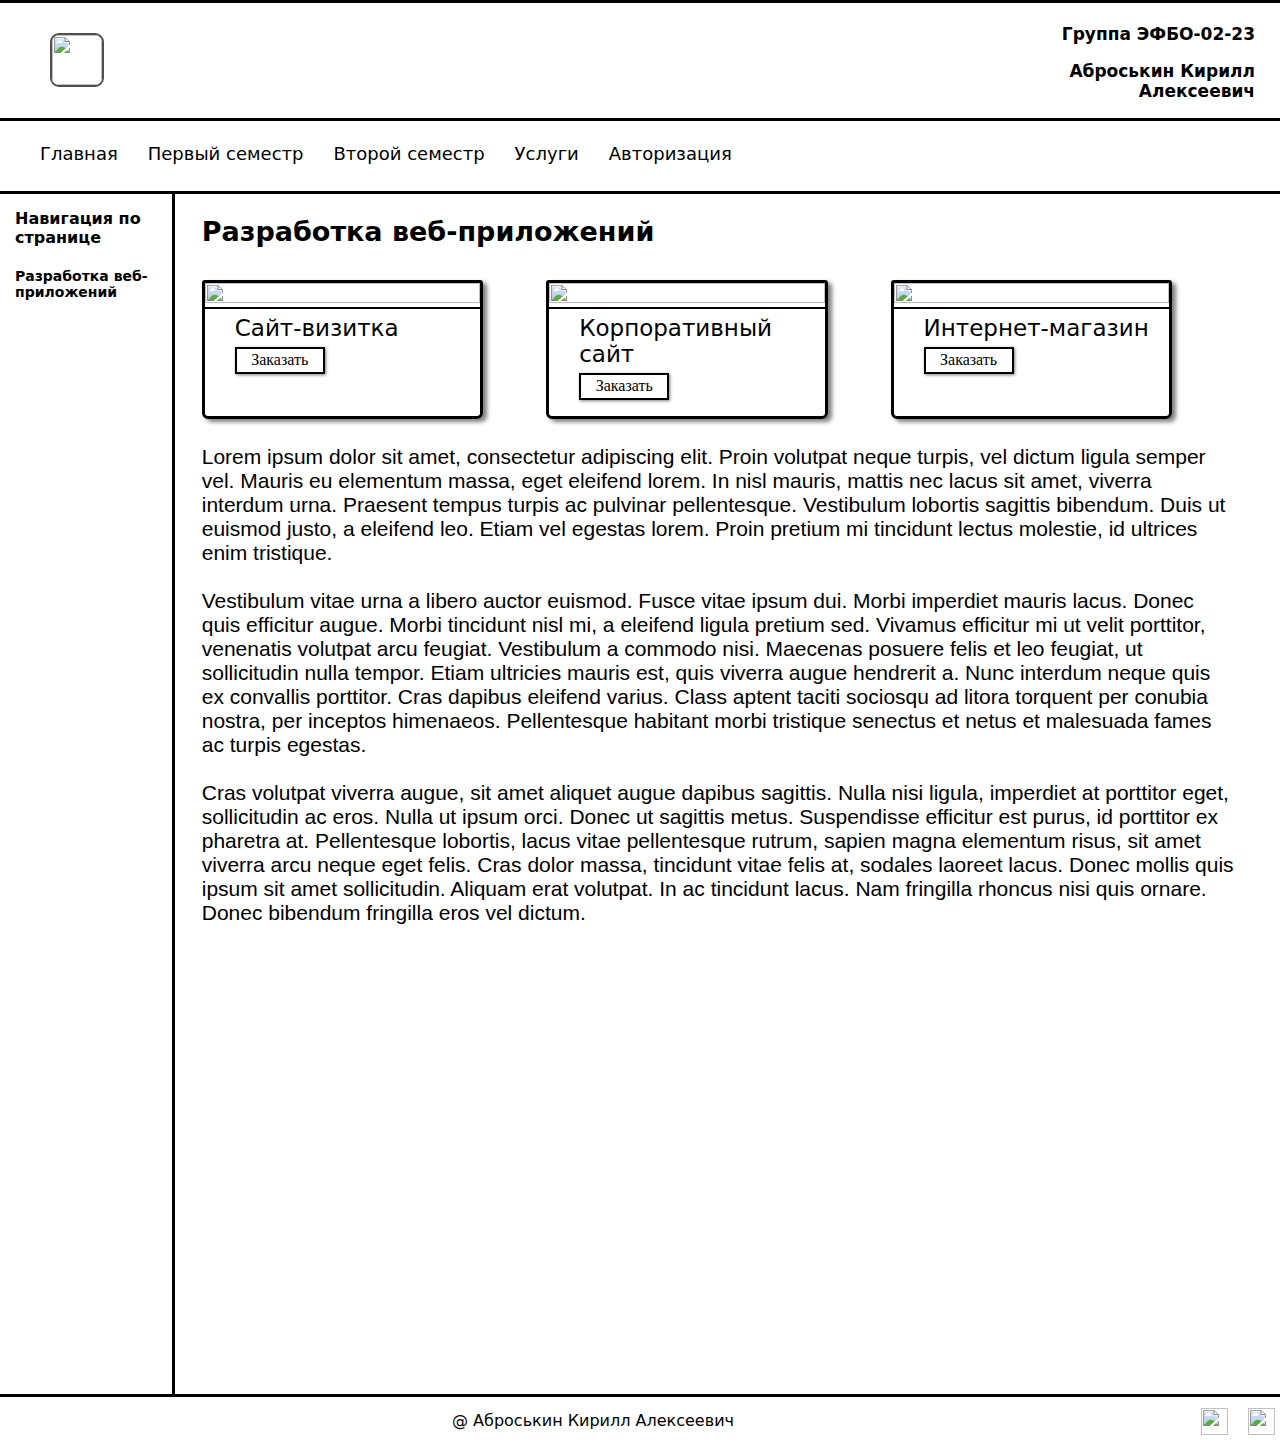
==== prak1(2).html @ 1c682a52 "Add files via upload" ====
<!DOCTYPE html>
<html lang="en">
<head>
    <style>
        a {
         text-decoration: none; 
        }
       </style>
    <meta charset="UTF-8">
    <meta name="viewport" content="width=device-width, initial-scale=1.0">
    <title>Мой сайт</title>
    <link rel="stylesheet" type="text/css" href="adaptive_styles.css" />
    <script src ="prak1_scripts.js" defer></script>
</head>
<body>
    <header>
        <div class="top-header">
            <div class="container1">
                <a href="prak1.html" class="logoHref"><img src="logo.jpg" class="logo-image"></a>
            </div>
            <div class="container2">
                <p>Гpyппa ЭФБО-02-23</p>
                <p>Аброськин Кирилл Алексеевич</p>
            </div>
        </div>
        
        <div class="container3">
                <a href="prak1.html" class="animation">Главная</a>
                <a href="prak1(3).html" class="animation">Первый семестр</a>
                <a href="prak1(4).html" class="animation">Второй семестр</a>
                <a href="#" class="animation">Услуги</a>
                <a href="#" class="animation">Авторизация</a>
        </div>
    </header>

    <main>
        <nav>
            <div class = "navigation2">
                <div class = "navigationText">
                <a class="a_nav">Навигация по странице</a><br>
                <a href="#web" class="animation2">Разработка веб-приложений</a>
                </div>
            </div>
        </nav>

        <div class = "mainText">

            <h2 id="web">Разработка веб-приложений</h2>

            <div class = "uslugi">
                <div class = "usluga1">
                    <div class = "uslugaSmall">
                        <img src="derevnya.jpg" class = "usluga_pic">
                    </div>
                    <div class = "uslugaText">Сайт-визитка</div>
                    <button class = "zakazButton">Заказать</button>
                </div>
                <div class = "usluga1">
                    <div class = "uslugaSmall">
                        <img src="invalid.jpg" class = "usluga_pic">
                    </div>
                    <div class = "uslugaText">Корпоративный сайт</div>
                    <button class = "zakazButton">Заказать</button>
                </div>
                <div class = "usluga1">
                    <div class = "uslugaSmall">
                        <img src="okno.jpg"  class = "usluga_pic">
                    </div>
                    <div class = "uslugaText">Интернет-магазин</div>
                    <button class = "zakazButton">Заказать</button>
                </div>
            </div>
            <br><br>
            <div class="different_text">Lorem ipsum dolor sit amet, consectetur adipiscing elit. Proin volutpat neque turpis, vel dictum ligula semper vel. Mauris eu elementum massa, eget eleifend lorem. In nisl mauris, mattis nec lacus sit amet, viverra interdum urna. Praesent tempus turpis ac pulvinar pellentesque. Vestibulum lobortis sagittis bibendum. Duis ut euismod justo, a eleifend leo. Etiam vel egestas lorem. Proin pretium mi tincidunt lectus molestie, id ultrices enim tristique. <br><br>

                Vestibulum vitae urna a libero auctor euismod. Fusce vitae ipsum dui. Morbi imperdiet mauris lacus. Donec quis efficitur augue. Morbi tincidunt nisl mi, a eleifend ligula pretium sed. Vivamus efficitur mi ut velit porttitor, venenatis volutpat arcu feugiat. Vestibulum a commodo nisi. Maecenas posuere felis et leo feugiat, ut sollicitudin nulla tempor. Etiam ultricies mauris est, quis viverra augue hendrerit a. Nunc interdum neque quis ex convallis porttitor. Cras dapibus eleifend varius. Class aptent taciti sociosqu ad litora torquent per conubia nostra, per inceptos himenaeos. Pellentesque habitant morbi tristique senectus et netus et malesuada fames ac turpis egestas.<br><br>
    
                Cras volutpat viverra augue, sit amet aliquet augue dapibus sagittis. Nulla nisi ligula, imperdiet at porttitor eget, sollicitudin ac eros. Nulla ut ipsum orci. Donec ut sagittis metus. Suspendisse efficitur est purus, id porttitor ex pharetra at. Pellentesque lobortis, lacus vitae pellentesque rutrum, sapien magna elementum risus, sit amet viverra arcu neque eget felis. Cras dolor massa, tincidunt vitae felis at, sodales laoreet lacus. Donec mollis quis ipsum sit amet sollicitudin. Aliquam erat volutpat. In ac tincidunt lacus. Nam fringilla rhoncus nisi quis ornare. Donec bibendum fringilla eros vel dictum.</div>

        </div>
    </main>
    <footer>
        <div class = "name">
            @ Аброськин Кирилл Алексеевич
        </div>
        <div class = "nnpictures">
            <div class = "telegram"> <a href = "#"><img src="telegram.png" height = "27px" width = "27px"></a> </div>
            <div class = "vk"> <a href = "#"><img src="vk.png" height = "27px" width = "27px"></a> </div>
        </div>
    </footer>

    <div class="modal">
        <div class="modal__main">
            <h2 class="modal__title">Разработка веб-приложений</h2>
            <p>Заполните форму, и мы обязательно свяжемся с вами в ближайшее время для уточнения деталей</p>
    
            <div class="modal__form">
                <div class = "form">
                    Как вас зовут
                    <input type="text" name="username" placeholder="например Иванов Иван Иванович"/>
                </div>
                <div class = "form">
                    Ваш e-mail
                    <input type="email" name="email" placeholder="test@mail.ru"/>	
                </div>
                <div class = "form">
                    Телефон
                    <input type="text" name="phoneNumber" placeholder="+7 999 999 99 99"/>	
                </div>
                <div class = "form">
                    Страна
                    <select name="Страна">
                        <option value="Россия">Россия</option>
                        <option value="Беларусь">Беларусь</option>
                        <option value="Казахстан">Казахстан</option>
                    </select>
                </div>
                <div class = "form">
                    Дата
                    <input class="date" type="date" pattern="[0-9]{2}\.[0-9]{2}\.[0-9]{4}" required>
                </div>
                <div class = "form">
                    Комментарий
                    <textarea></textarea>
                </div>
                <div class="form">
                    <label for="agree">
                        <input class="regCheckbox" type="checkbox" id="agree" required>
                        Согласен на обработку персональных данных
                    </label>
                </div>

                <input class="submit" type="submit" name="send" value="Отправить заявку"/>
            </div>


            <button class="modal__close">&#10006</button>
    
        </div>
      </div>

</body>
</html>
---- adaptive_styles.css ----
body {
    font-family: system-ui;
    width: 100%;
    font-size: 16px;
    height: 100%;
    margin: 0;
}

header {
    width: 100%;
}

.top-header{
    display: flex;
    border-top: 3px solid rgb(0, 0, 0);
    height: auto;
    background-image: url('fon_header.jpg');
}

.container1 {
    justify-content: left;
    height: 100px;
    width: 100%;
    align-items: center;
    padding: 0 20px;
    margin-top: 10px;
}

.container2 {
    font-family: system-ui;
    justify-content: right;
    align-items: center;
    text-align: right;
    margin: 4px 25px 0px 130px;
    width: 400px;
    font-size: 17px;
    font-weight: 800;
}

.container3 {
    font-size: 19px;
    justify-content: left;
    height: 70px;
    display: flex;
    align-items: center;
    border-top: 3px solid rgb(0, 0, 0);
    border-bottom: 3px solid rgb(0, 0, 0);
    padding: 0 20px;
}

.logo-image {
    width: 50px;
    height: 50px;
    margin-left: 15px;
    margin-top: 20px;
    border-radius: 9px;
    border: 2px solid rgb(79, 79, 79);
}
.logoHref {
    width: 30px;
}

a {
    color:black;
    display: block;
    margin: 0px 5px 5px 15px;
  }

.a_nav {
    cursor: default;
    font-size: 16px;
}

.animation {
    position: relative;
    text-decoration: none;
    color: black;
    font-size: 18px; 
    padding: 5px;
    transition: color 0.3s;
}
.animation::after {
    content: '';
    position: absolute;
    width: 0;
    height: 2px;
    background-color: rgb(74, 80, 0);
    bottom: 0;
    left: 0;
    transition: width 0.3s ease;
}
.animation:hover::after {
    width: 100%;
}

.animation2:hover {
    transform:scaleX(1.025);
}

nav {
    width: 80%;
    min-width: 120px;
    max-width: 250px;
}

.navigation1 {
    font-weight: 700;
    font-size: 14px;
    width: 100%;
    height: 1900px;
    border-right: 3px solid rgb(0, 0, 0);
    background-image: url('fon_nav.jpg');
    background-size: cover;
}
.navigation2 {
    font-weight: 700;
    font-size: 14px;
    width: 100%;
    height: 1200px;
    border-right: 3px solid rgb(0, 0, 0);
    background-image: url('fon_nav.jpg');
    background-size: cover;
}
.navigation3 {
    font-weight: 700;
    font-size: 14px;
    width: 100%;
    height: 2700px;
    border-right: 3px solid rgb(0, 0, 0);
    background-image: url('fon_nav.jpg');
    background-size: cover;
}


.navigationText {
    padding-top: 15px;
}

main {
    display: flex;
}

.mainText {
    font-size: 18px;
    margin-left: 30px;
    margin-right: 45px;
}

.profile {
    display: flex;
}

.profileText {
    height: auto;
    width: 50%;
}
.profilePic {
    width: 300px;
    height: 300px;
    margin-left: 20px;
    margin-top: 42px;
    border-radius: 10px;
    border: 2px solid rgb(255, 255, 255);
    box-shadow: 2px 2px 3px rgba(0, 0, 0, 0.5);
}

footer {
    border-top: 3px solid black;
    display: flex;
    align-items: center;
    height: auto;
}

.name {
    margin-left: auto;
    width: auto;
    min-width: 250px;
}
.nnpictures {
    margin-top: 11px;
    display: flex;
    margin-left: auto;
}
.telegram {
    border-radius: 9px;
}

.uslugi {
    width: 100%;
    display: grid;
    grid-template-columns: 1fr 1fr 1fr;
}
.usluga1 {
    height: 100%; 
    width: 80%;
    border: 3px solid black;
    border-radius: 3px 3px 6px 6px;
    margin: 10px 30px 0px 0px;
    box-shadow: 4px 3px 4px rgba(0, 0, 0, 0.5);
    overflow: hidden;
}
.uslugaText {
    font-size: 23px;
    margin: 6px 0px 0px 30px;
}
.usluga_pic {
    width: 100%;
    height: 1%;
    object-fit: cover;
    border-bottom: 2px solid black;
}
.zakazButton {
    font-family: cursive;
    font-size: 16px;
    margin: 6px 0px 0px 30px;
    width: 90px;
    height: 27px;
    border: 2px solid black;
    box-shadow: 1px 1px 3px rgba(0, 0, 0, 0.5);
    cursor: pointer;
    background-color: transparent;
    color: black;
    transition: background-color 0.3s, color 0.3s, box-shadow 0.3s, transform 0.3s;
}
.zakazButton:hover {
    box-shadow: 2px 2px 6px rgba(0, 0, 0, 0.7);
    transform: scale(1.01);
    background-color: rgb(255, 250, 216);
}
.zakazButton:active {
    box-shadow: 1px 1px 4px rgba(0, 0, 0, 0.3);
    transform: scale(0.95);
}

.different_text {
    font-family:'Gill Sans', 'Gill Sans MT', Calibri, 'Trebuchet MS', sans-serif;
    font-size: 21px;
}

.modal {
    position: fixed;
    inset: 0;
    background-color: rgba(0, 0, 0, 0.5);
    display: flex;
    cursor: pointer;
    padding: 30px;
    overflow-y: auto;
    display: none;
  }

  .modal__main {
    position: relative;
    max-width: 450px;
    background-color: rgb(255, 255, 255);
    margin: auto;
    color: #000;
    border-radius: 16px;
    padding: 30px;
    cursor: default;
    border: 3px solid rgb(39, 38, 38);
  }

  .modal__title {
    margin-bottom: 30px;
  }

  .modal__close {
    background-color: transparent;
    border: none;
    cursor: pointer;
    font-size: 22px;
    position: absolute;
    top: 10px;
    right: 10px;
  }

.modal__form {
    margin-top: 30px;
    display: block;
}

.form {
    display: flex;
    justify-content: space-between;
    margin-bottom: 10px;
}

input {
    width: 71%;
    font-family: cursive;
    border: 2px solid black;
}
select {
    margin-right: 49.5%;
    width: 23%;
    font-family: cursive;
    border: 2px solid black;
    cursor: pointer;
}
.date {
    width: 22%;
    margin-right: 49.5%;
    cursor: pointer;
}
textarea {
    width: 71%;
    height: 70px;
    margin-left: 4%;
    border: 2px solid black;
    font-family: cursive;
}
.regCheckbox {
    width: 15px;
    cursor: pointer;
}
.submit {
    background-color: transparent;
    width: 50%;
    margin-left: 25%;
    cursor: pointer;
}

video {
    margin: 35px 30px 30px 32%;
    border-radius: 18px;
    box-shadow: 3px 3px 3px rgba(0, 0, 0, 0.5);
    border: 2px solid rgb(255, 255, 255);
}

table {
    text-align: left;
    border: 3px solid black;
    border-collapse: collapse;
}
.table-container {
    overflow-x: auto;
    min-width: 300px;
}
th {
    background-color: #d0d0d0;
    padding: 5px;
}
td {
    padding: 5px;
}
.tr1 {
    background-color: #ededed;
}
.tr1:hover{
    color: rgba(201, 194, 145, 0.904);
}
.tr2:hover{
    color: rgb(201, 194, 145);
}
.attendCheckbox {
    width: 15px;
    accent-color: rgb(185, 185, 185);
}

iframe {
    border: 3px solid black;
}

.pdf_container {
    border: 3px solid black;
    width: 80%;
    height: auto;
    aspect-ratio: 3 / 4;
    position: relative;
    margin-top: 45px;
}
.pdf_title {
    position: absolute;
    top: -19px;
    left: 10px;
    background-color: rgb(255, 255, 255);
    padding: 0px 8px 4px 8px;
    font-size: 18px;
    font-weight: 700;
    border: 3px solid black;
}
.pdf_frame {
    width: 100%;
    height: 100%;
    border: none;
}


@media (min-width: 768px) and (max-width: 1000px) {
    body {
        font-family: system-ui;
        width: 100%;
        font-size: 16px;
        height: 100%;
        margin: 0;
    }
    
    header {
        width: 100%;
    }
    
    .top-header{
        display: flex;
        border-top: 3px solid rgb(0, 0, 0);
        height: auto;
        background-image: url('fon_header.jpg');
        width: 100%
    }
    
    .container1 {
        justify-content: left;
        height: 100px;
        width: 100%;
        align-items: center;
        padding: 0 20px;
        margin-top: 10px;
    }
    
    .container2 {
        font-family: system-ui;
        justify-content: right;
        align-items: center;
        text-align: right;
        margin: 4px 25px 0px 130px;
        width: 400px;
        font-size: 17px;
        font-weight: 800;
    }
    
    .container3 {
        font-size: 19px;
        justify-content: left;
        height: 70px;
        display: flex;
        align-items: center;
        border-top: 3px solid rgb(0, 0, 0);
        border-bottom: 3px solid rgb(0, 0, 0);
        padding: 0 20px;
    }
    
    .logo-image {
        width: 50px;
        height: 50px;
        margin-left: 15px;
        margin-top: 20px;
        border-radius: 9px;
        border: 2px solid rgb(79, 79, 79);
    }
    .logoHref {
        width: 30px;
    }
    
    a {
        color:black;
        display: block;
        margin: 0px 5px 5px 15px;
      }
    
    .a_nav {
        cursor: default;
        font-size: 16px;
    }
    
    .animation {
        position: relative;
        text-decoration: none;
        color: black;
        font-size: 18px; 
        padding: 5px;
        transition: color 0.3s;
    }
    .animation::after {
        content: '';
        position: absolute;
        width: 0;
        height: 2px;
        background-color: rgb(74, 80, 0);
        bottom: 0;
        left: 0;
        transition: width 0.3s ease;
    }
    .animation:hover::after {
        width: 100%;
    }
    
    .animation2:hover {
        transform:scaleX(1.025);
    }
    
    nav {
        width: 50%;
        min-width: 120px;
        max-width: 250px;
    }
    
    .navigation1 {
        font-weight: 700;
        font-size: 14px;
        width: 100%;
        height: 1700px;
        border-right: 3px solid rgb(0, 0, 0);
        background-image: url('fon_nav.jpg');
        background-size: cover;
    }
    .navigation2 {
        font-weight: 700;
        font-size: 14px;
        width: 100%;
        height: 1700px;
        border-right: 3px solid rgb(0, 0, 0);
        background-image: url('fon_nav.jpg');
        background-size: cover;
    }
    .navigation3 {
        font-weight: 700;
        font-size: 14px;
        width: 100%;
        height: 2700px;
        border-right: 3px solid rgb(0, 0, 0);
        background-image: url('fon_nav.jpg');
        background-size: cover;
    }
    
    
    .navigationText {
        padding-top: 15px;
    }
    
    main {
        display: flex;
    }
    
    .mainText {
        font-size: 18px;
        margin-left: 30px;
        margin-right: 45px;
    }
    
    .profile {
        display: flex;
    }
    
    .profileText {
        height: auto;
        width: 50%;
    }
    .profilePic {
        width: 220px;
        height: 220px;
        margin-left: 20px;
        margin-top: 42px;
        border-radius: 10px;
        border: 2px solid rgb(255, 255, 255);
        box-shadow: 2px 2px 3px rgba(0, 0, 0, 0.5);
    }
    
    footer {
        border-top: 3px solid black;
        display: flex;
        align-items: center;
        height: auto;
    }
    
    .name {
        margin-left: auto;
        width: auto;
        min-width: 250px;
    }
    .nnpictures {
        margin-top: 11px;
        display: flex;
        margin-left: auto;
    }
    .telegram {
        border-radius: 9px;
    }
    
    .uslugi {
        width: 100%;
        display: grid;
        grid-template-columns: 1fr 1fr;
        row-gap: 20px;
    }
    
    .uslugi > :nth-child(3) {
        justify-self: center;
        margin-left: 87.5%;
    }
    
    .usluga1 {
        height: 100%; 
        width: 80%;
        border: 3px solid black;
        border-radius: 3px 3px 6px 6px;
        margin: 10px 30px 0px 0px;
        box-shadow: 4px 3px 4px rgba(0, 0, 0, 0.5);
        overflow: hidden;
    }
    .uslugaText {
        font-size: 23px;
        margin: 6px 0px 0px 30px;
    }
    .usluga_pic {
        width: 100%;
        height: 1%;
        object-fit: cover;
        border-bottom: 2px solid black;
    }
    .zakazButton {
        font-family: cursive;
        font-size: 16px;
        margin: 6px 0px 0px 30px;
        width: 90px;
        height: 27px;
        border: 2px solid black;
        box-shadow: 1px 1px 3px rgba(0, 0, 0, 0.5);
        cursor: pointer;
        background-color: transparent;
        color: black;
        transition: background-color 0.3s, color 0.3s, box-shadow 0.3s, transform 0.3s;
    }
    .zakazButton:hover {
        box-shadow: 2px 2px 6px rgba(0, 0, 0, 0.7);
        transform: scale(1.01);
        background-color: rgb(255, 250, 216);
    }
    .zakazButton:active {
        box-shadow: 1px 1px 4px rgba(0, 0, 0, 0.3);
        transform: scale(0.95);
    }
    
    .different_text {
        font-family:'Gill Sans', 'Gill Sans MT', Calibri, 'Trebuchet MS', sans-serif;
        font-size: 21px;
    }
    
    .modal {
        position: fixed;
        inset: 0;
        background-color: rgba(0, 0, 0, 0.5);
        display: flex;
        cursor: pointer;
        padding: 30px;
        overflow-y: auto;
        display: none;
      }
    
      .modal__main {
        position: relative;
        max-width: 450px;
        background-color: rgb(255, 255, 255);
        margin: auto;
        color: #000;
        border-radius: 16px;
        padding: 30px;
        cursor: default;
        border: 3px solid rgb(39, 38, 38);
      }
    
      .modal__title {
        margin-bottom: 30px;
      }
    
      .modal__close {
        background-color: transparent;
        border: none;
        cursor: pointer;
        font-size: 22px;
        position: absolute;
        top: 10px;
        right: 10px;
      }
    
    .modal__form {
        margin-top: 30px;
        display: block;
    }
    
    .form {
        display: flex;
        justify-content: space-between;
        margin-bottom: 10px;
    }
    
    input {
        width: 71%;
        font-family: cursive;
        border: 2px solid black;
    }
    select {
        margin-right: 49.5%;
        width: 23%;
        font-family: cursive;
        border: 2px solid black;
        cursor: pointer;
    }
    .date {
        width: 22%;
        margin-right: 49.5%;
        cursor: pointer;
    }
    textarea {
        width: 71%;
        height: 70px;
        margin-left: 4%;
        border: 2px solid black;
        font-family: cursive;
    }
    .regCheckbox {
        width: 15px;
        cursor: pointer;
    }
    .submit {
        background-color: transparent;
        width: 50%;
        margin-left: 25%;
        cursor: pointer;
    }
    
    video {
        margin: 35px 30px 30px 32%;
        border-radius: 18px;
        box-shadow: 3px 3px 3px rgba(0, 0, 0, 0.5);
        border: 2px solid rgb(255, 255, 255);
    }
    
    table {
        text-align: left;
        border: 3px solid black;
        border-collapse: collapse;
        width: 700px;
        height: 400px;
    }
    .table-container {
        overflow-x: auto;
    }
    th {
        background-color: #d0d0d0;
        padding: 5px;
    }
    td {
        padding: 5px;
    }
    .tr1 {
        background-color: #ededed;
    }
    .tr1:hover{
        color: rgba(201, 194, 145, 0.904);
    }
    .tr2:hover{
        color: rgb(201, 194, 145);
    }
    .attendCheckbox {
        width: 15px;
        accent-color: rgb(185, 185, 185);
    }

    
    iframe {
        border: 3px solid black;
        border-radius: 2px;
        width: 75%;
        aspect-ratio: 7 / 3;
    }
    
    .pdf_container {
        border: 3px solid black;
        width: 75%;
        height: auto;
        aspect-ratio: 3 / 4;
        position: relative;
        margin-top: 45px;
    }
    .pdf_title {
        position: absolute;
        top: -19px;
        left: 10px;
        background-color: rgb(255, 255, 255);
        padding: 0px 8px 4px 8px;
        font-size: 18px;
        font-weight: 700;
        border: 3px solid black;
    }
    .pdf_frame {
        width: 100%;
        height: 100%;
        border: none;
    }
}

@media (max-width: 767px) {
    main {
        display: flex;
        flex-direction: column;
    }
    /* Сбоку контейнер перемещается вниз */
    nav {
        position: static; /* Навигация будет в потоке документа */
        width: 100%; /* Занимает всю ширину экрана */
        max-width: 1000px;
        height: auto; /* Высота будет зависеть от контента */
        background-image: none; /* Убираем фоновое изображение */
        border-bottom: 3px solid rgb(0, 0, 0);
        align-items: center;
    }

    .navigation1 {
        height: auto; /* Высота будет зависеть от контента */
        border-right: none; /* Убираем правую границу */
        background-image: none; /* Убираем фоновое изображение */
        width: 100%;
    }
    .navigation2 {
        height: auto; /* Высота будет зависеть от контента */
        border-right: none; /* Убираем правую границу */
        background-image: none; /* Убираем фоновое изображение */
        width: 100%;
    }
    .navigation3 {
        height: auto; /* Высота будет зависеть от контента */
        border-right: none; /* Убираем правую границу */
        background-image: none; /* Убираем фоновое изображение */
        width: 100%;
    }

    .navigationText {
        text-align: center;
        margin-bottom: 15px;
    }
    
    /* Добавляем отступ между container3 и nav */
    .container3 {
        font-size: 19px;
        justify-content: flex-start; /* Можно использовать flex-start, чтобы выровнять элементы сверху */
        height: auto; /* Автоматическая высота для вертикального меню */
        display: flex;
        flex-direction: column; /* Меняем направление на вертикальное */
        align-items: flex-start; /* Выравнивание элементов по левому краю */
        border-top: 3px solid rgb(0, 0, 0);
        border-bottom: 3px solid rgb(0, 0, 0);
        padding: 20px 0; /* Меняем отступы для вертикального размещения */
        align-items: center;
    }

    .profilePic {
        width: 140px;
        height: 140px;
    }

    .video1 {
        margin: 5% 3% 3% 5%;
        border-radius: 18px;
        box-shadow: 3px 3px 3px rgba(0, 0, 0, 0.5);
        border: 2px solid rgb(255, 255, 255);
    }
    .video2 {
        margin: 5% 5% 3% 5%;
        border-radius: 18px;
        box-shadow: 3px 3px 3px rgba(0, 0, 0, 0.5);
        border: 2px solid rgb(255, 255, 255);
    }

    .mainText {
        margin: 0px 15px 0px 15px;
    }

    .uslugi {
        width: 100%;
        display: grid;
        grid-template-columns: 1fr;
        row-gap: 20px;
        margin: 0;
    }
    .usluga1 {
        margin-left: 10%;
    }

    .different_text {
        margin-bottom: 20px;
    }

    .form {
        display: flex;
        flex-direction: column;
        justify-content: space-between;
        margin-bottom: 10px;
    }
    textarea {
        margin-left: 0;
    }
    
    table {
        text-align: left;
        border: 3px solid black;
        border-collapse: collapse;
        min-width: 1000px;
        width: 100%;
    }
    .table-container {
        overflow-x: auto;
    }

    iframe {
        border: 3px solid black;
        border-radius: 2px;
        width: 75%;
        height: 40%;
    }
    .pdf_container {
        border: 3px solid black;
        width: 75%;
        height: auto;
        position: relative;
        margin-top: 45px;
        margin-bottom: 20px;
    }
}
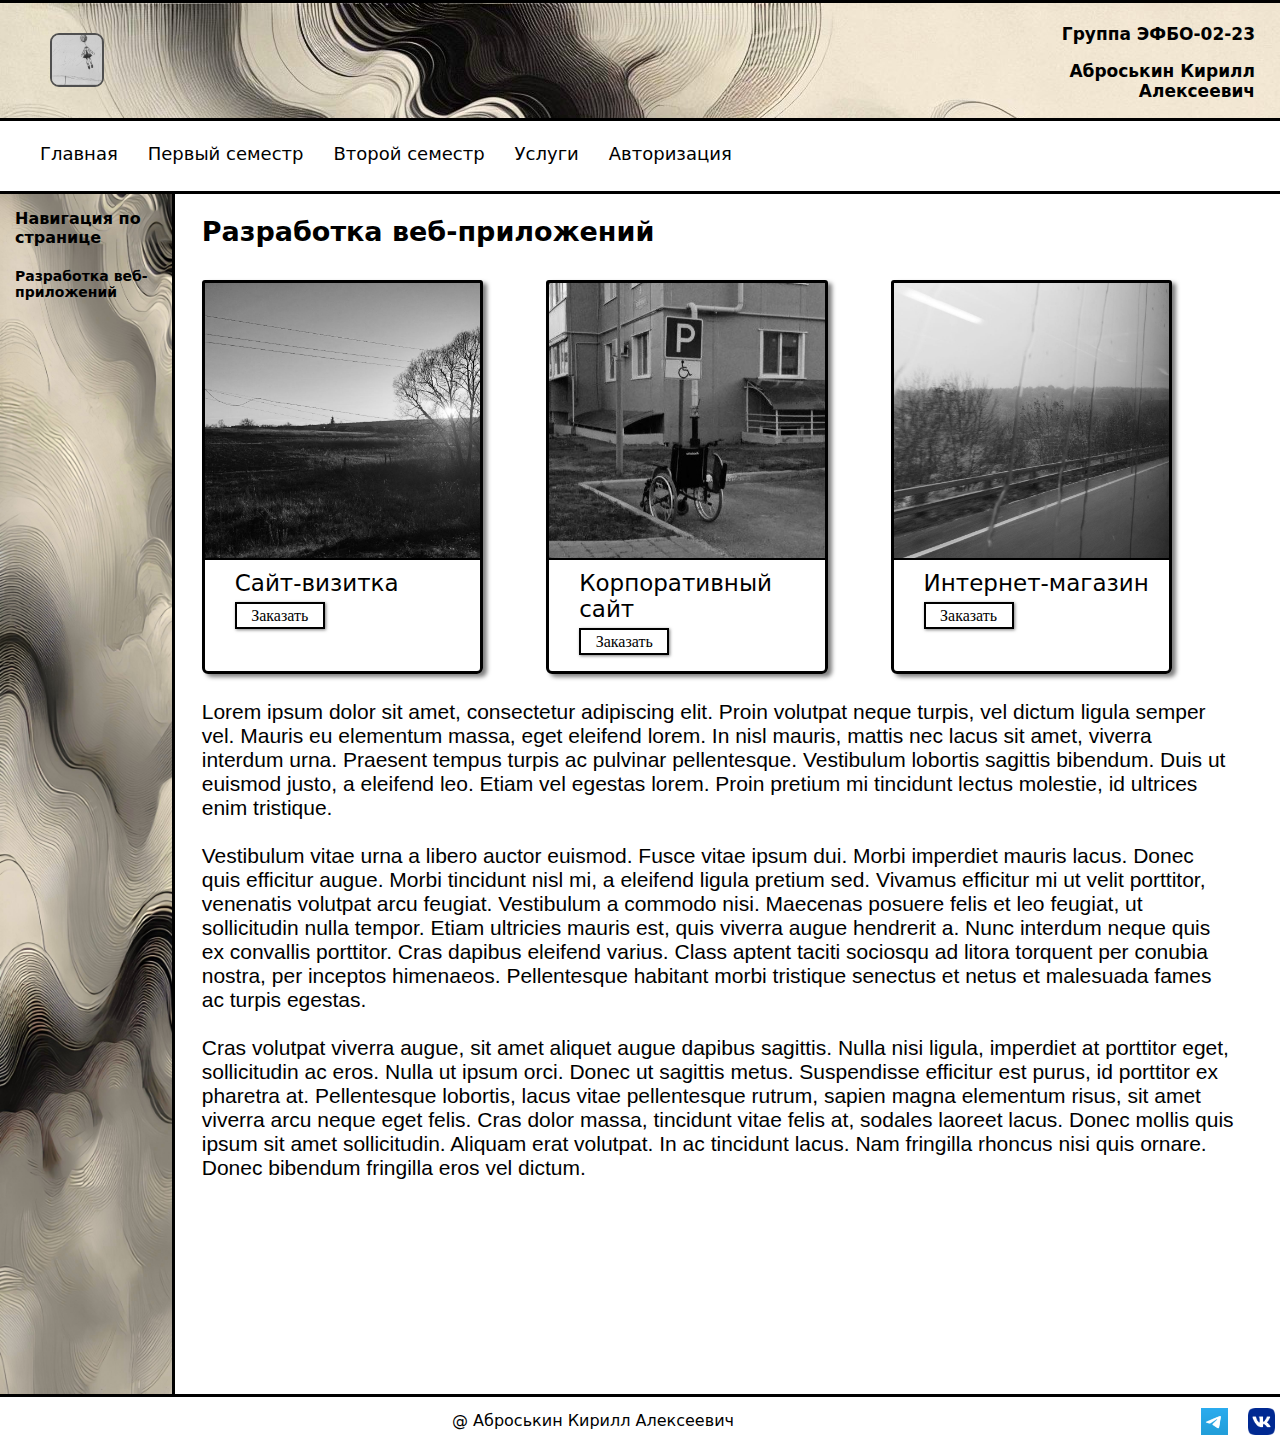
==== commit 16c9a325: "Update prak1(2).html" ====
--- a/prak1(2).html
+++ b/prak1(2).html
@@ -25,7 +25,7 @@
         </div>
         
         <div class="container3">
-                <a href="prak1.html" class="animation">Главная</a>
+                <a href="index.html" class="animation">Главная</a>
                 <a href="prak1(3).html" class="animation">Первый семестр</a>
                 <a href="prak1(4).html" class="animation">Второй семестр</a>
                 <a href="#" class="animation">Услуги</a>
@@ -140,4 +140,4 @@
       </div>
 
 </body>
-</html>+</html>
